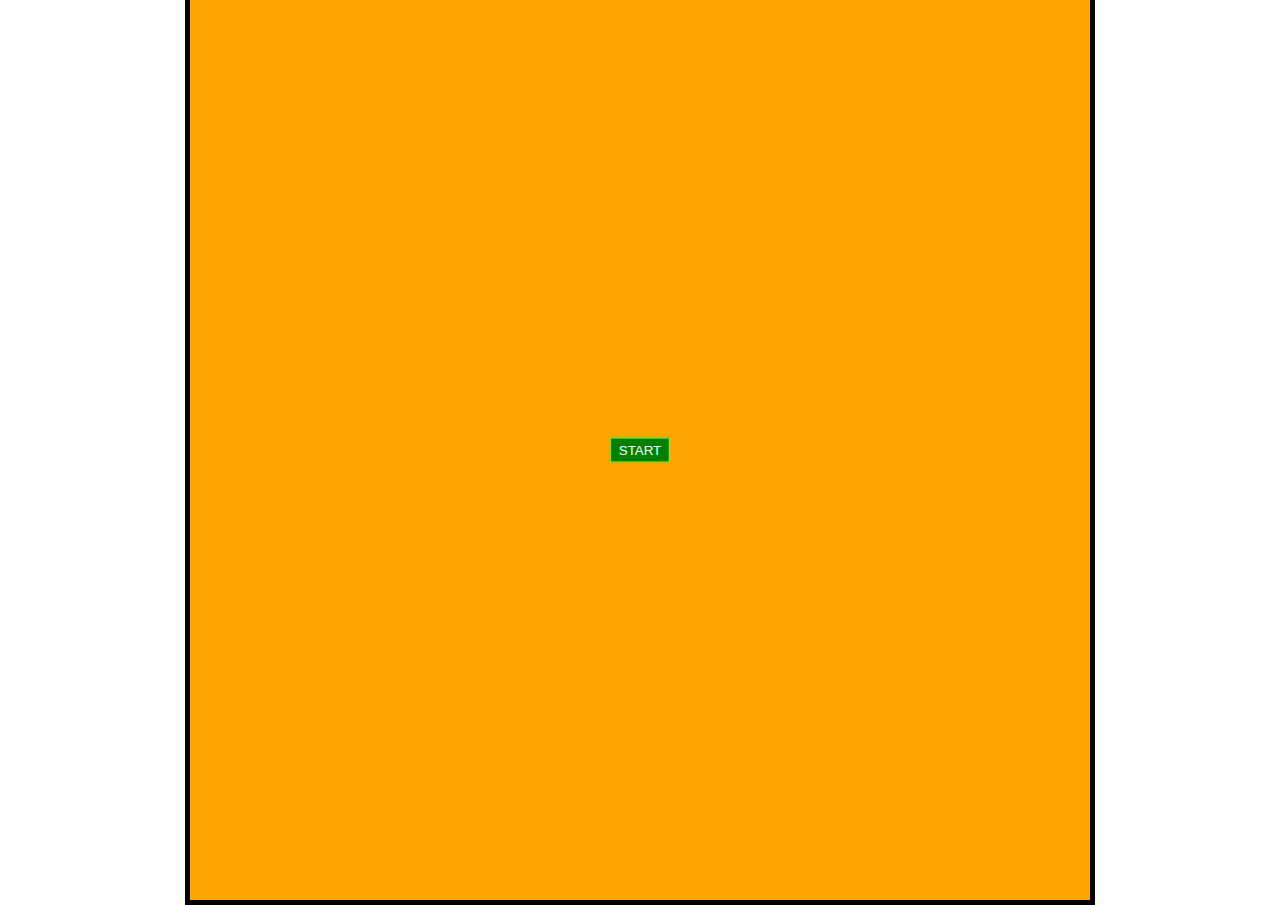
==== index.html @ aa183105 "add main files" ====
<!DOCTYPE html>
<html lang="en">
<head>
    <meta charset="UTF-8">
    <meta http-equiv="X-UA-Compatible" content="IE=edge">
    <meta name="viewport" content="width=device-width, initial-scale=1.0">
    <title>make it to the other side 😏</title>
    <link rel="stylesheet" href="style.css">
</head>
<body>
    <div id="intro" class="container splash show">
        <button id="start">start</button>
    </div>
    <div id="game" class="container hide">
        <canvas id="canvas1"></canvas>
        <canvas id="canvas2"></canvas>
        <canvas id="canvas3"></canvas>
    </div>
    <div id="gameover" style="display: none">Game Over</div>
    <script src="main.js"></script>
    <script src="game.js"></script>
    <script src="player.js"></script>
    <script src="obstacles.js"></script>
</body>
</html>
---- style.css ----
.container {
    border: 5px solid black;
    top: 50%;
    left: 50%;
    position: absolute;
    width: 900px;
    height: 900px;
    transform: translate(-50%,-50%);
}

.splash {
    width: 900px;
    height: 900px;
    background-color: orange;
    display: flex;
    justify-content: center;
    align-items: flex-end;
}

.show {
    visibility: visible;
}

.hide {
    visibility: hidden;
}

#game.container {
    background: url(images/background_1.png);
    background-repeat: no-repeat;
    background-size: cover;
    background-position: left bottom;
}

canvas {
    position: absolute;
    top:0;
    left:0;
    width: 100%;
    height: 100%;
}

button {
    background-color: green;
    color: white;
    padding: 0.25rem 0.5rem;
    border: 1px solid greenyellow;
    text-transform: uppercase;
    position: absolute;
    top:50%;
    left:50%;
    transform: translate(-50%,-50%);
}
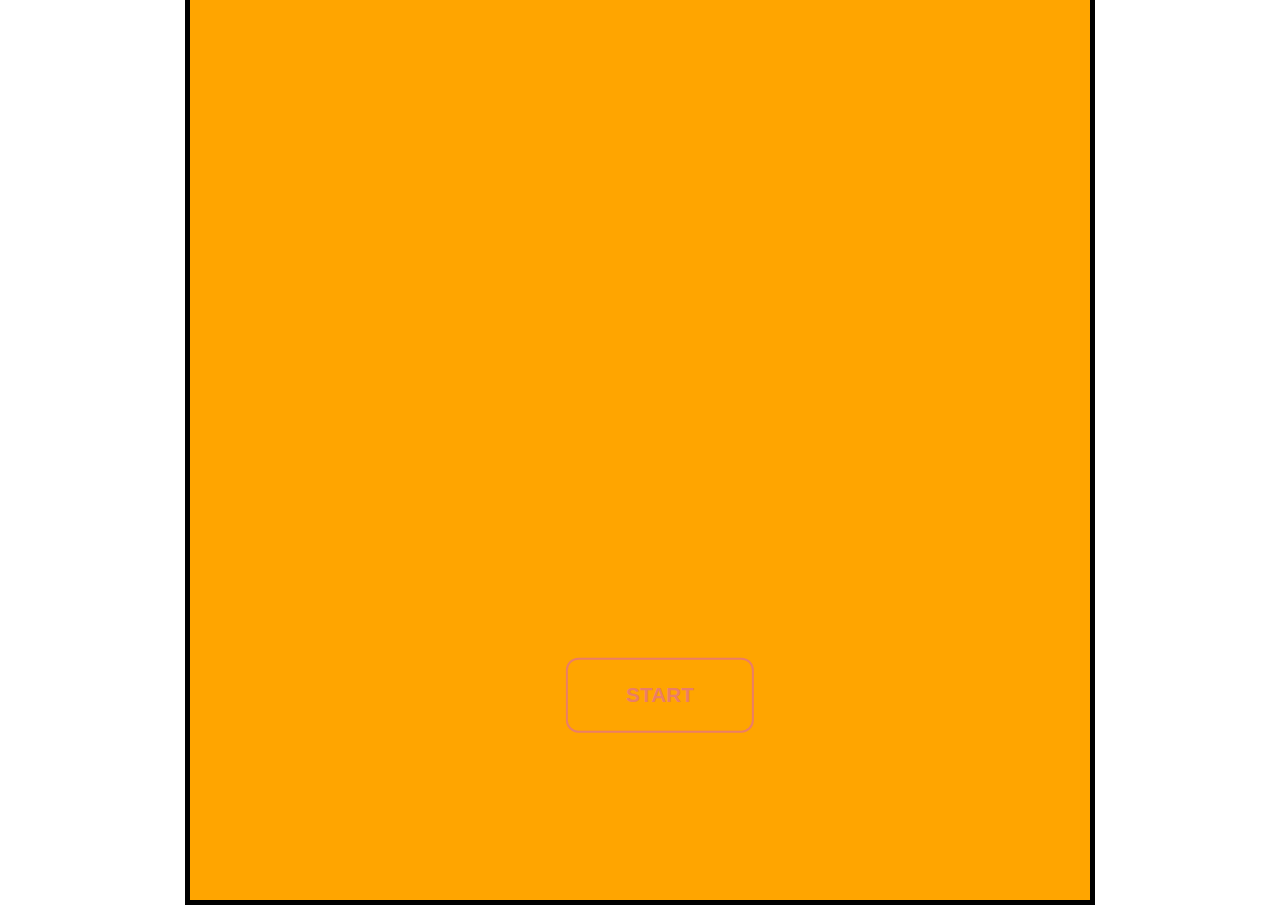
==== commit ad87bff6: "add style game over page" ====
--- a/index.html
+++ b/index.html
@@ -5,7 +5,7 @@
     <meta http-equiv="X-UA-Compatible" content="IE=edge">
     <meta name="viewport" content="width=device-width, initial-scale=1.0">
     <title>make it to the other side 😏</title>
-    <link rel="stylesheet" href="style.css">
+    <link rel="stylesheet" href="styles/style.css">
 </head>
 <body>
     <div id="intro" class="container splash show">
@@ -16,10 +16,13 @@
         <canvas id="canvas2"></canvas>
         <canvas id="canvas3"></canvas>
     </div>
-    <div id="gameover" style="display: none">Game Over</div>
-    <script src="main.js"></script>
-    <script src="game.js"></script>
-    <script src="player.js"></script>
-    <script src="obstacles.js"></script>
+    <div id="gameover" class = "container" style="display: none">Game Over
+        <button id="play-again">Play Again</button>
+    </div>
+    <script src="scripts/main.js"></script>
+    <script src="scripts/game.js"></script>
+    <script src="scripts/player.js"></script>
+    <script src="scripts/obstacles.js"></script>
+    <script src="scripts/food.js"></script>
 </body>
 </html>--- a/styles/style.css
+++ b/styles/style.css
@@ -0,0 +1,116 @@
+.container {
+    border: 5px solid black;
+    top: 50%;
+    left: 50%;
+    position: absolute;
+    width: 900px;
+    height: 900px;
+    transform: translate(-50%,-50%);
+}
+
+.splash {
+    width: 900px;
+    height: 900px;
+    background-color: orange;
+    display: flex;
+    justify-content: center;
+    align-items: flex-end;
+}
+
+.show {
+    visibility: visible;
+}
+
+.hide {
+    visibility: hidden;
+}
+
+#game.container {
+    background: url(../images/background_1.png);
+    background-repeat: no-repeat;
+    background-size: cover;
+    background-position: left bottom;
+}
+
+canvas {
+    position: absolute;
+    top:0;
+    left:0;
+    width: 100%;
+    height: 100%;
+}
+
+button#start{
+    background-color: transparent;
+    border: 2px solid #EB7E67;
+    border-radius: 0.6em;
+    color: #EB7E67;
+    cursor: pointer;
+    display: flex;
+    align-self: center;
+    font-size: 1.3rem;
+    font-weight: 400;
+    line-height: 1;
+    margin: 20px;
+    padding: 1.2em 2.8em;
+    text-decoration: none;
+    text-align: center;
+    text-transform: uppercase;
+    font-family: 'Verdana', sans-serif;
+    font-weight: 700;
+    top: 75%;
+    left: 50%;
+    position: absolute;
+    transform: translate(-50%,-50%);
+  }
+  
+  button#start:hover,  button#start:focus{
+      color: #fff;
+      outline: 0;
+      box-shadow: 0 0 40px 40px #e74c3c inset;
+      transition: box-shadow 300ms ease-in-out, color 300ms ease-in-out;
+  }
+
+
+#gameover {
+    width: 900px;
+    height: 900px;
+    background: url(../images/gameOver.png);
+    background-color: black;
+    background-repeat: no-repeat;
+    background-size: contain;
+    display: flex;
+    justify-content: center;
+    align-items: flex-end;
+}
+
+button#play-again{
+    background-color: transparent;
+    border: 3px solid #EB7E67;
+    border-radius: 0.6em;
+    color: #EB7E67;
+    cursor: pointer;
+    display: flex;
+    align-self: center;
+    font-size: 1.3rem;
+    font-weight: 400;
+    line-height: 1;
+    margin: 20px;
+    padding: 1.2em 2.8em;
+    text-decoration: none;
+    text-align: center;
+    text-transform: uppercase;
+    font-family: 'Verdana', sans-serif;
+    font-weight: 700;
+    top: 80%;
+    left: 50%;
+    position: absolute;
+    transform: translate(-60%,-50%);
+  }
+  
+  button#play-again:hover,  button#play-again:focus{
+      color: #fff;
+      outline: 0;
+      box-shadow: 0 0 40px 40px #EB7E67 inset;
+      transition: box-shadow 300ms ease-in-out, color 300ms ease-in-out;
+  }
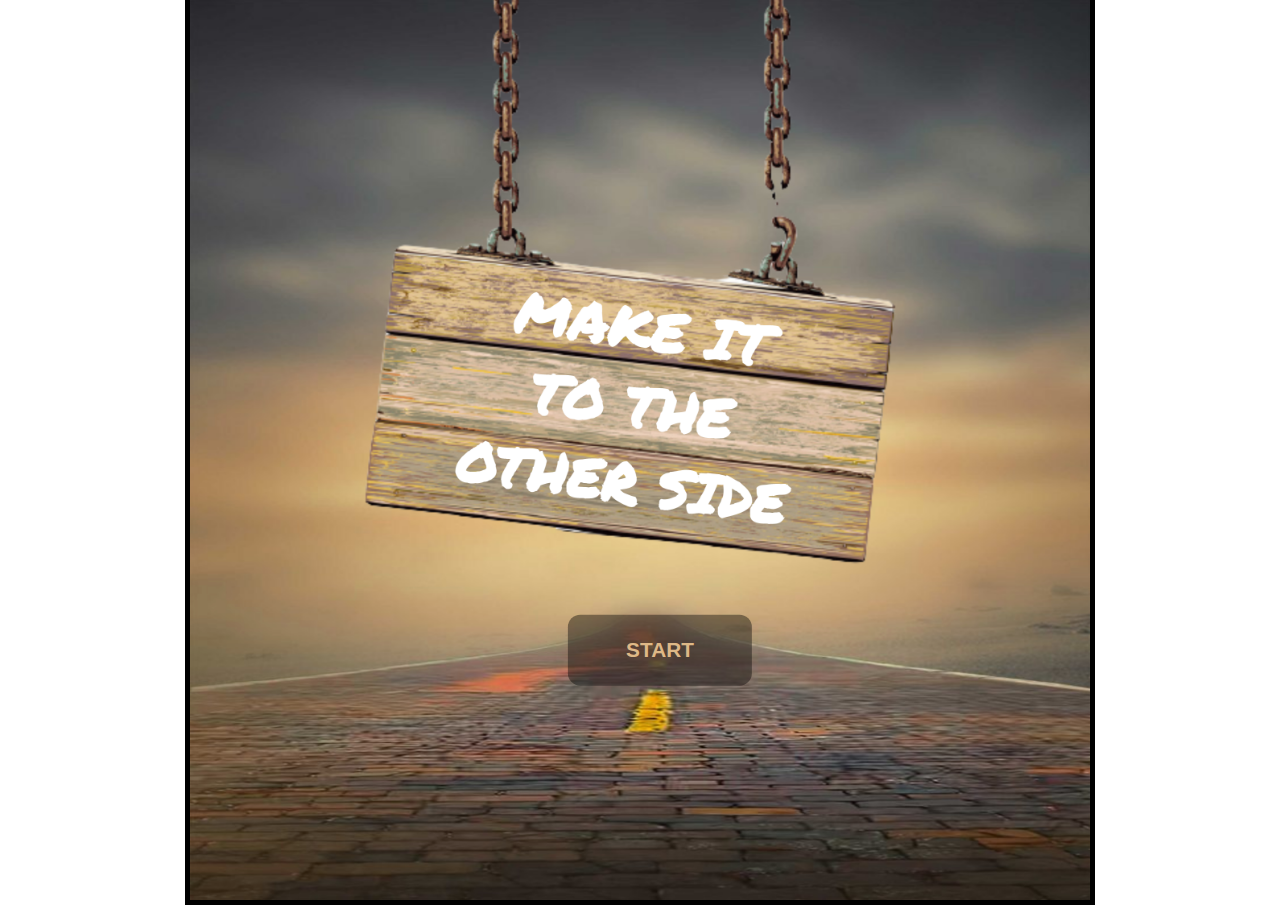
==== commit 92a4bc15: "add audio" ====
--- a/index.html
+++ b/index.html
@@ -6,6 +6,7 @@
     <meta name="viewport" content="width=device-width, initial-scale=1.0">
     <title>make it to the other side 😏</title>
     <link rel="stylesheet" href="styles/style.css">
+    <link rel="shortcut icon" href="#" /> <!-- in order to avoid favicon.ico error -->
 </head>
 <body>
     <div id="intro" class="container splash show">
--- a/styles/style.css
+++ b/styles/style.css
@@ -11,7 +11,9 @@
 .splash {
     width: 900px;
     height: 900px;
-    background-color: orange;
+    background: url(../images/main-background.png);
+    background-repeat: no-repeat;
+    background-size: cover;
     display: flex;
     justify-content: center;
     align-items: flex-end;
@@ -41,10 +43,10 @@
 }
 
 button#start{
-    background-color: transparent;
-    border: 2px solid #EB7E67;
+    background-color: rgba(0,0,0, 0.4);
+    border: none;
     border-radius: 0.6em;
-    color: #EB7E67;
+    color: burlywood;
     cursor: pointer;
     display: flex;
     align-self: center;
@@ -58,16 +60,16 @@
     text-transform: uppercase;
     font-family: 'Verdana', sans-serif;
     font-weight: 700;
-    top: 75%;
+    top: 70%;
     left: 50%;
     position: absolute;
     transform: translate(-50%,-50%);
   }
   
   button#start:hover,  button#start:focus{
-      color: #fff;
+      color: #5F1C0E;
       outline: 0;
-      box-shadow: 0 0 40px 40px #e74c3c inset;
+      box-shadow: 0 0 40px 40px rgba(215,198,195, 0.5) inset;
       transition: box-shadow 300ms ease-in-out, color 300ms ease-in-out;
   }
 
@@ -105,7 +107,7 @@
     top: 80%;
     left: 50%;
     position: absolute;
-    transform: translate(-60%,-50%);
+    transform: translate(-55%,-50%);
   }
   
   button#play-again:hover,  button#play-again:focus{
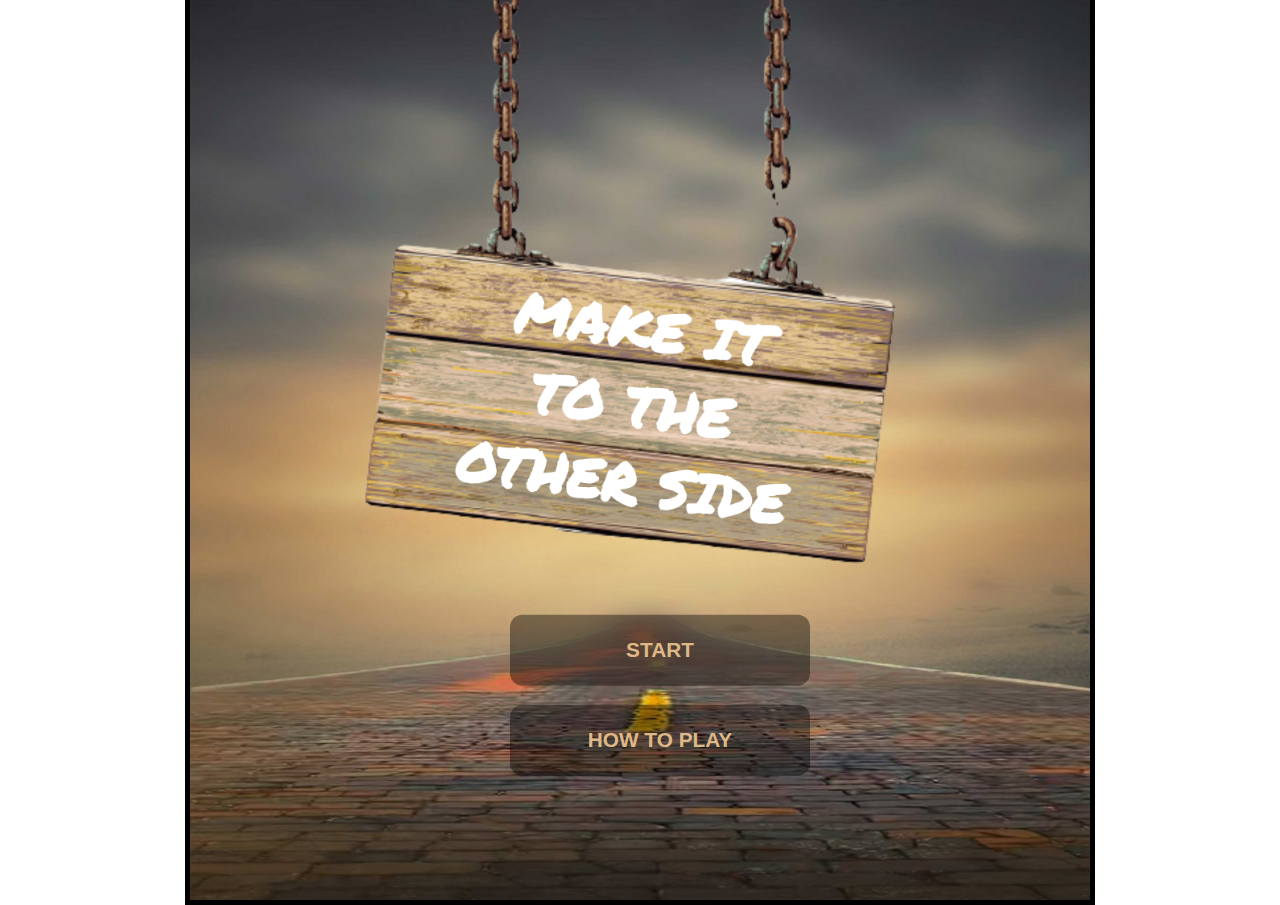
==== commit 8b675138: "how to play screen" ====
--- a/index.html
+++ b/index.html
@@ -11,6 +11,26 @@
 <body>
     <div id="intro" class="container splash show">
         <button id="start">start</button>
+        <button id="how-to-play-btn">how to play</button>
+    </div>
+    <div id="how-to-play-screen" class = "container" style="display: none">
+        <h1>Objective</h1>
+        <p>Help the player <span>get to the other side</span></p>
+        <h1>Rules</h1>
+        <ul>
+            <li>Use the <span>keyboard arrows</span> to move the player</li>
+            <li><span>Avoid being hit</span> by cars on the road or dodged by enemies at the desert</li>
+            <li>To cross the river, <span>jump on the water objects</span></li>
+            <li>Eat <span>donuts</span> to <span>increase</span> your <span>health</span> score</li>
+        </ul>
+        <h1>Score Board</h1>
+        <ul>
+            <li>Your <span>health level</span> starts at 6, each time you are hit by a car, fall into the water or get knocked down by a desert enemy you lose 1 life </li>
+            <li>Once you get the player safe to the other side, you <span>score</span> increases by one</li>
+            <li>The <span>speed</span> of the game increments as long as you move to the next level</li>
+            <li><span>Collisions</span> account for all knock downs and drownings</li>
+        </ul>
+        <button id="how-to-play-start">Start</button>
     </div>
     <div id="game" class="container hide">
         <canvas id="canvas1"></canvas>
--- a/styles/style.css
+++ b/styles/style.css
@@ -1,3 +1,10 @@
+@import url('https://fonts.googleapis.com/css2?family=Acme&family=Lobster&family=Montserrat:wght@300;400;700&family=Patua+One&family=Rubik:wght@300&family=Sniglet&display=swap');
+
+body {
+    font-family: 'Montserrat', sans-serif;
+    line-height: 35px;
+}
+
 .container {
     border: 5px solid black;
     top: 50%;
@@ -27,6 +34,27 @@
     visibility: hidden;
 }
 
+#how-to-play-screen {
+    background: url(../images/how-to-play-background.png);
+    background-repeat: no-repeat;
+    background-size: cover;
+    padding-left: 40px;
+    padding-top: 40px;
+}
+
+#how-to-play-screen h1 {
+    font-size: 25px;
+}
+
+#how-to-play-screen p, li {
+    font-size: 18px;
+}
+
+#how-to-play-screen span {
+    color: #EB7E67;
+    font-weight: bold;
+}
+
 #game.container {
     background: url(../images/background_1.png);
     background-repeat: no-repeat;
@@ -42,14 +70,12 @@
     height: 100%;
 }
 
-button#start{
+button#start, #how-to-play-btn{
     background-color: rgba(0,0,0, 0.4);
     border: none;
     border-radius: 0.6em;
     color: burlywood;
     cursor: pointer;
-    display: flex;
-    align-self: center;
     font-size: 1.3rem;
     font-weight: 400;
     line-height: 1;
@@ -60,13 +86,23 @@
     text-transform: uppercase;
     font-family: 'Verdana', sans-serif;
     font-weight: 700;
+    position: absolute;
+    transform: translate(-50%,-50%);
+    width: 300px;
+  }
+
+  button#start {
     top: 70%;
     left: 50%;
-    position: absolute;
-    transform: translate(-50%,-50%);
+    text-align: center;
   }
   
-  button#start:hover,  button#start:focus{
+  button#how-to-play-btn {
+    top: 80%;
+    left: 50%;
+  }
+
+  button#start:hover,#how-to-play-btn:hover,  button#start:focus, #how-to-play-btn:focus{
       color: #5F1C0E;
       outline: 0;
       box-shadow: 0 0 40px 40px rgba(215,198,195, 0.5) inset;
@@ -86,8 +122,8 @@
     align-items: flex-end;
 }
 
-button#play-again{
-    background-color: transparent;
+button#play-again, #how-to-play-start{
+    background-color: white;
     border: 3px solid #EB7E67;
     border-radius: 0.6em;
     color: #EB7E67;
@@ -110,7 +146,7 @@
     transform: translate(-55%,-50%);
   }
   
-  button#play-again:hover,  button#play-again:focus{
+  button#play-again:hover,  #how-to-play-start:hover,  button#play-again:focus,  #how-to-play-start:focus{
       color: #fff;
       outline: 0;
       box-shadow: 0 0 40px 40px #EB7E67 inset;
